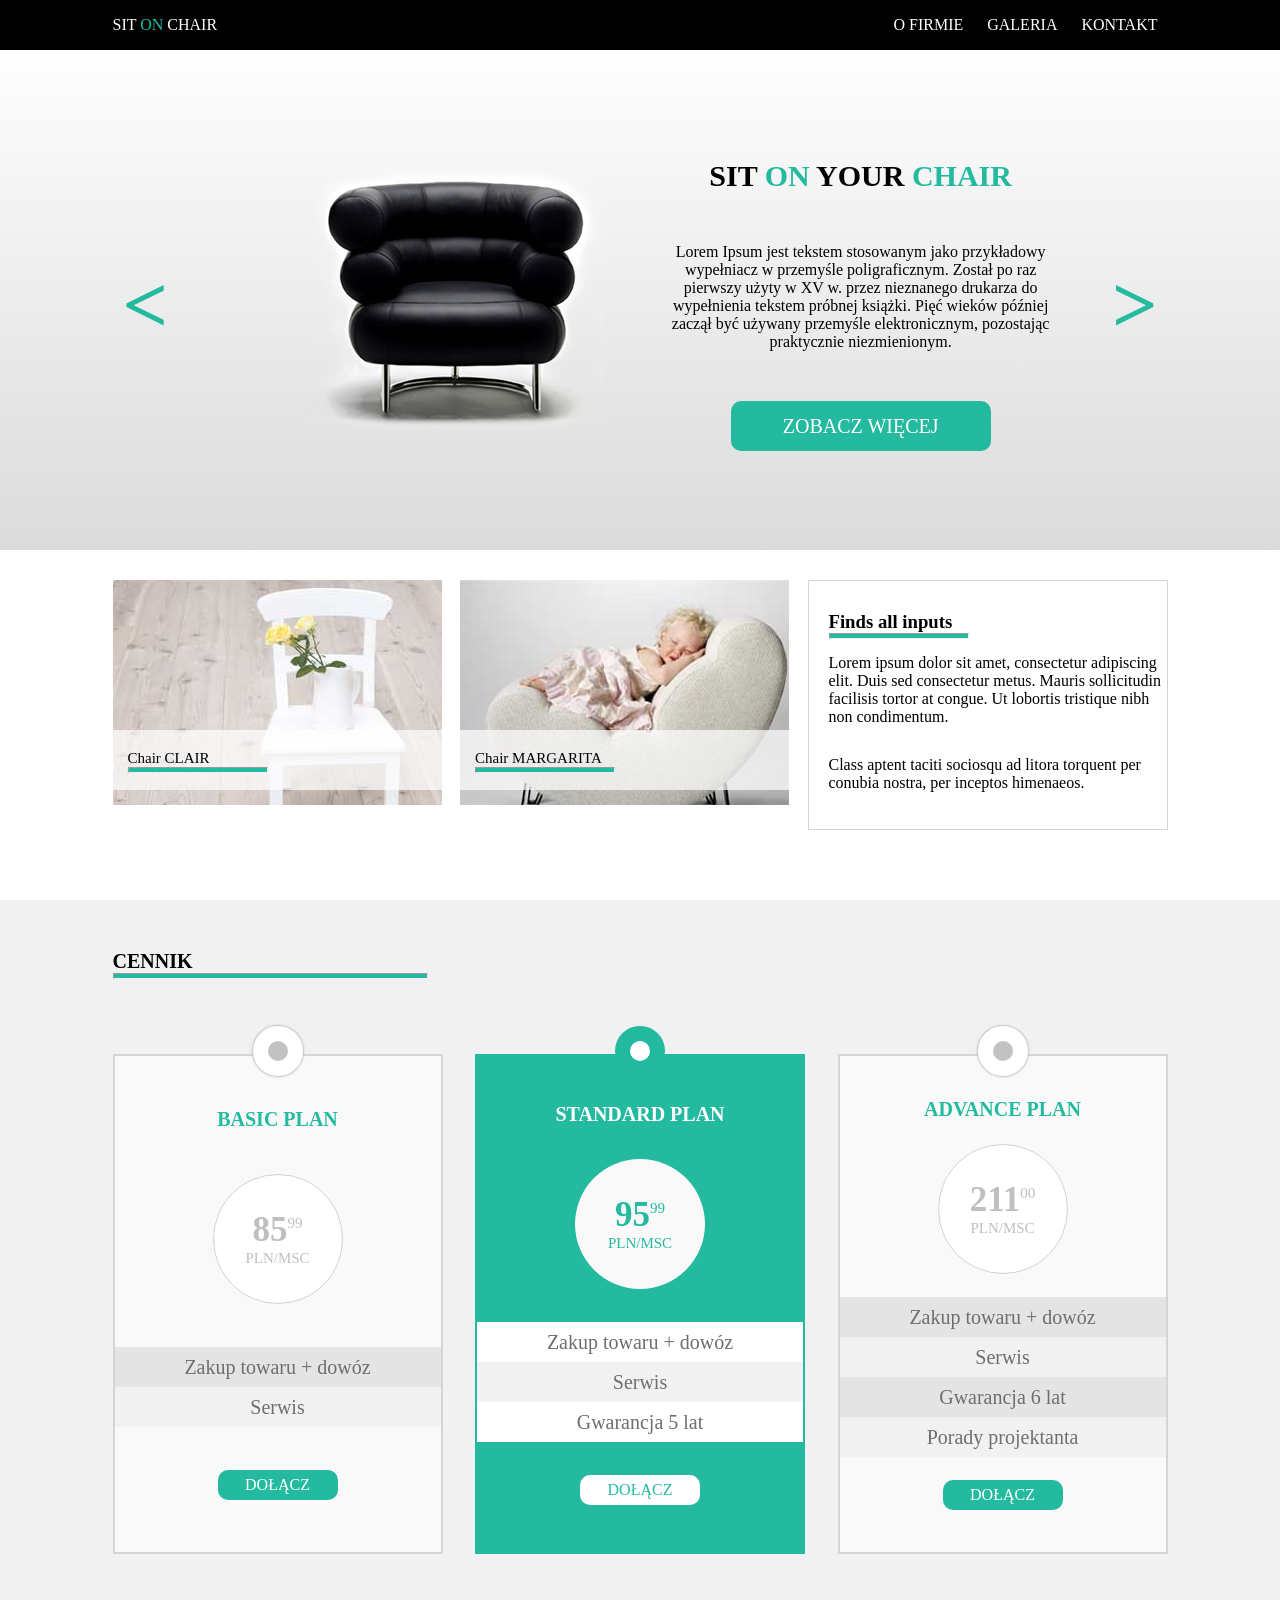
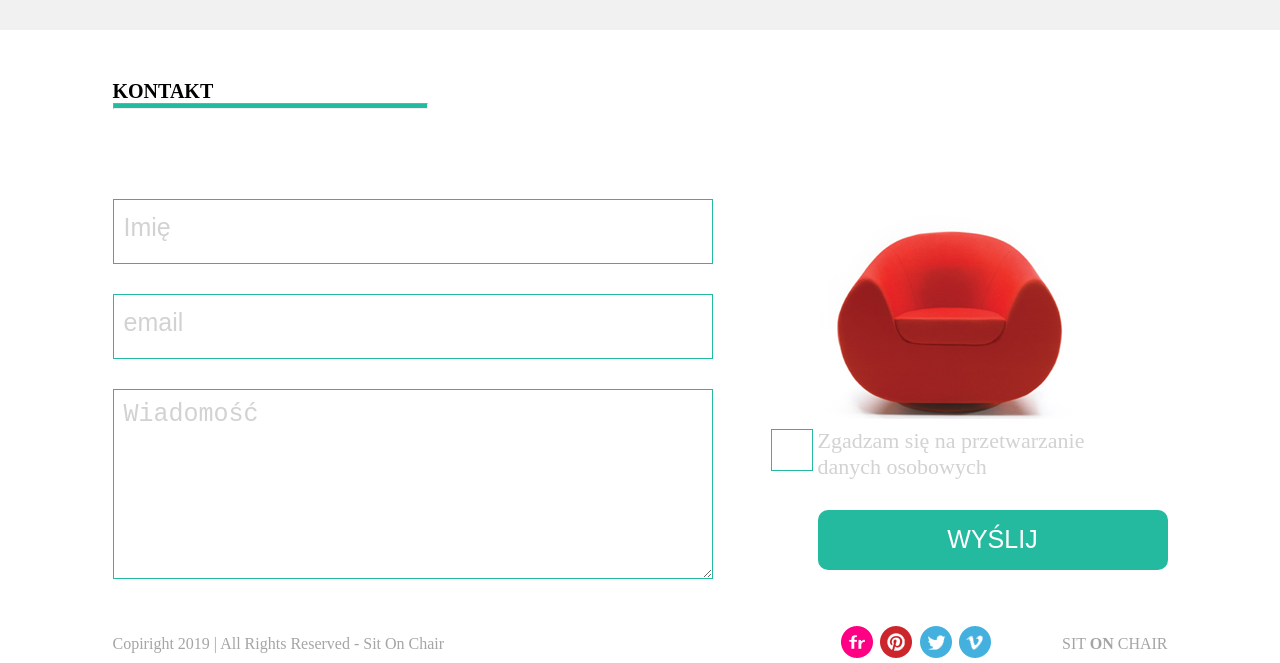
==== index.html @ 73645513 "Checkbox and footer" ====
<!DOCTYPE html>
<html lang="en">

<head>
    <meta charset="UTF-8">
    <title>Warsztaty</title>
    <link rel="stylesheet" href="css/style.css">
    <script src="js/script.js">

    </script>

</head>

<body>
<header>
    <div class="coutainer header">
        <p class="logo">Sit <span style='color:#24ba9f;'>on</span> chair
        <p>
            <nav>

                <ul class="navigation">
                    <li class="lidropdown">
                        <a href="#">O firmie</a>
                        <div class="dropdown">
                            <div class="triangle"></div>
                            <ul>
                                <li>
                                    <a href="#">Aktualności</a>
                                </li>
                                <li>
                                    <a href="#">Nasz team</a>
                                </li>
                                <li>
                                    <a href="#">Historia</a>
                                </li>
                            </ul>

                        </div>
                    </li>
                    <li>
                        <a href="#">Galeria</a>
                    </li>
                    <li>
                        <a href="#">Kontakt</a>
                    </li>
                </ul>
            </nav>

    </div>
</header>
<section class="galery">
    <div class="coutainer galeryinside">
        <div class="zipper">
            <a href="#">
                <</a></div>
        <div class="image">
            <img src="./images/black_chair.png" alt="chair">
        </div>
        <div class="information">
            <h2>Sit <span style='color:#24ba9f;'>on</span> your <span style='color:#24ba9f;'>chair</span></h2>
            <p>Lorem Ipsum jest tekstem stosowanym jako przykładowy wypełniacz w przemyśle poligraficznym. Został po raz
                pierwszy użyty w XV w. przez nieznanego drukarza do wypełnienia tekstem próbnej książki. Pięć wieków
                później zaczął być
                używany przemyśle elektronicznym, pozostając praktycznie niezmienionym. </p>
            <div class="button">
                <a href="#">Zobacz więcej</a>
            </div>

        </div>
        <div class="zipper">
            <a href="#">></a>
        </div>
    </div>
</section>
<section class="">
    <div class="coutainer about-chairs">
        <div class="type-of-chair">
            <img src="./images/box1_img.jpg" alt="Chair Clair">
            <div class="name-of-chair">
                Chair CLAIR
                <hr class="short-underline">
            </div>
        </div>
        <div class="type-of-chair">
            <img src="./images/box2_img.jpg" alt="Chair Margarita">
            <div class="name-of-chair">
                Chair MARGARITA
                <hr class="short-underline">
            </div>
        </div>
        <div class="chair-information">
            <h3>Finds all inputs</h3>
            <hr class="short-underline">
            <p>Lorem ipsum dolor sit amet, consectetur adipiscing elit.
                Duis sed consectetur metus. Mauris sollicitudin facilisis tortor at congue.
                Ut lobortis tristique nibh non condimentum. </p>
            <p>Class aptent taciti sociosqu ad litora torquent per conubia nostra, per inceptos himenaeos.</p>
        </div>
    </div>
</section>
<section class="price-list">
    <div class="coutainer price">
        <div class="title-of-countainer">
            <h3>Cennik</h3>
            <hr class="long-underline">
        </div>
        <div class="price-card-box">
            <div class="price-card">
                <h3 class="grey">Basic plan</h3>
                <div class="circle-with-price">
                    <p class="cost">85<sup>99</sup></p>
                    <p class="currency">pln/msc</p>
                </div>
                <div class="grey-lightgrey">

                    <p>Zakup towaru + dowóz</p>

                    <p>Serwis</p>

                </div>
                <div class="button-small">Dołącz</div>
            </div>

            <div class="price-card">
                <h3 class="white">Standard Plan</h3>
                <div class="circle-with-price even-circle">
                    <p class="cost">95<sup>99</sup></p>
                    <p class="currency"> pln/msc</p>
                </div>
                <div class="grey-white">

                    <p>Zakup towaru + dowóz</p>

                    <p>Serwis</p>

                    <p>Gwarancja 5 lat</p>

                </div>

                <div class="button-small white-button">Dołącz</div>
            </div>

            <div class="price-card">
                <h3 class="grey">Advance Plan</h3>
                <div class="circle-with-price">
                    <p class="cost">211<sup>00</sup></p>
                    <p class="currency"> pln/msc</p>
                </div>
                <div class="grey-lightgrey">

                    <p>Zakup towaru + dowóz</p>

                    <p>Serwis</p>

                    <p>Gwarancja 6 lat</p>

                    <p>Porady projektanta</p>

                </div>
                <div class="button-small">Dołącz</div>
            </div>

        </div>
    </div>

</section>
<section class="contact">
    <div class="coutainer">
        <div class="title-of-countainer">
            <h3>Kontakt</h3>
            <hr class="long-underline">
        </div>
        <div class="message">
            <form class="" action="index.html" method="post">
                <input type="text" name="name" placeholder="Imię">
                <input type="email" name="email" placeholder="email">
                <textarea name="message" rows="8" cols="50" placeholder="Wiadomość"></textarea>
            </form>

            <div class="data-processing">
                <img src="./images/red_chair.png" alt="red chair">
                <form class="rodo-checkbox" action="index.html" method="post">
                    <input type="checkbox" name="rodo" id="rodo">
                    <label for="rodo">
                        Zgadzam się na przetwarzanie danych osobowych

                    </label>
                </form>
                <button type="submit" name="send-button">Wyślij</button>
            </div>
        </div>

    </div>

</section>
<footer>
    <div class="coutainer footer">
        <p>Copiright 2019 | All Rights Reserved - Sit On Chair</p>
        <div class="footer-right">
            <div class="logos">
                <img src="./images/flickr.png" alt="flickr">
                <img src="./images/pinterest.png" alt="pinterest">
                <img src="./images/twitter.png" alt="twitter">
                <img src="./images/vimeo.png" alt="vimeo">
            </div>
            <p>SIT <b>ON</b> CHAIR</p>
        </div>
    </div>
</footer>


</body>

</html>
---- css/style.css ----
* {
    margin: 0;
    padding: 0;
    box-sizing: border-box;
}

header {
    width: 100%;
    background-color: black;
    height: 50px;
}

.header {
    height: 50px;
    display: flex;
    justify-content: space-between;
    align-items: center;
}

.coutainer {
    max-width: 1055px;
    margin: auto;
}

.logo {
    font-size: 1rem;
    text-transform: uppercase;
    color: white;
}

ul li {
    list-style: none;
    display: inline-block;
}

a {
    text-decoration: none;
    color: white;
    padding: 10px;
    font-size: 1rem;
}

a:hover {
    font-weight: bold;
}

nav a {
    text-transform: uppercase;
}

.dropdown a {
    text-transform: none;
    margin-bottom: 8px;
}

.lidropdown {
    position: relative;
    /* border: 1px solid red; */
}

.dropdown {
    height: 90px;
    width: 110px;
    background-color: black;
    position: absolute;
    right: -20px;
    top: 45px;
    /*display: flex;*/
    align-items: center;
    display: none;
}

/* .lidropdown a:hover+.dropdown {
    display: block;
    display: flex;
    align-items: center;
} */

.lidropdown li {
    margin: 5px;
}

.triangle {
    width: 0;
    height: 0;
    border-left: 7px solid transparent;
    border-right: 7px solid transparent;
    border-bottom: 12px solid black;
    position: absolute;
    top: -12px;
    right: 61px;
}

.galery {
    width: 100%;
    min-height: 500px;
    background: rgba(209, 209, 209, 1);
    background: -moz-linear-gradient(top, rgba(209, 209, 209, 1) 0%, rgba(254, 254, 254, 1) 0%, rgba(219, 219, 219, 1) 100%);
    background: -webkit-gradient(left top, left bottom, color-stop(0%, rgba(209, 209, 209, 1)), color-stop(0%, rgba(254, 254, 254, 1)), color-stop(100%, rgba(219, 219, 219, 1)));
    background: -webkit-linear-gradient(top, rgba(209, 209, 209, 1) 0%, rgba(254, 254, 254, 1) 0%, rgba(219, 219, 219, 1) 100%);
    background: -o-linear-gradient(top, rgba(209, 209, 209, 1) 0%, rgba(254, 254, 254, 1) 0%, rgba(219, 219, 219, 1) 100%);
    background: -ms-linear-gradient(top, rgba(209, 209, 209, 1) 0%, rgba(254, 254, 254, 1) 0%, rgba(219, 219, 219, 1) 100%);
    background: linear-gradient(to bottom, rgba(209, 209, 209, 1) 0%, rgba(254, 254, 254, 1) 0%, rgba(219, 219, 219, 1) 100%);
    filter: progid:DXImageTransform.Microsoft.gradient(startColorstr='#d1d1d1', endColorstr='#dbdbdb', GradientType=0);
}

.image {
    width: 400px;
    height: 350px;
    /* border: 1px solid red; */
}

.information {
    /* padding-top: 50px; */
    width: 400px;
    height: 350px;
    /* border:1px solid red; */
    box-sizing: border-box;
    text-align: center;
    display: flex;
    justify-content: center;
    align-items: center;
    flex-direction: column;
}

.zipper a {
    color: #24ba9f;
    text-decoration: none;
    font-size: 80px;
    font-weight: bold;
    text-align: center;
}

.button {
    height: 50px;
    width: 260px;
    background-color: #24ba9f;
    border-radius: 10px;
    display: flex;
    align-items: center;
    justify-content: center;
}

.button a {
    text-transform: uppercase;
    font-size: 20px;
    color: white;
    text-align: center;
}

.galeryinside {
    padding-top: 80px;
    display: flex;
    justify-content: space-between;
    align-items: center;
    box-sizing: border-box;
}

.information h2 {
    text-transform: uppercase;
    font-size: 30px;
}

.information h2, .information p {
    margin-bottom: 50px;
}

.information p {}

.about-chairs {
    height: 350px;
    display: flex;
    justify-content: space-between;
    align-items: flex-start;
    padding-top: 30px;
}

.type-of-chair {
    height: 230px;
    width: 330px;
    position: relative;
    font-size: 15px;
}

.chair-information {
    height: 250px;
    width: 360px;
    border: 1px solid lightgrey;
    padding: 30px 0 0 20px;
    box-sizing: border-box;
}

.name-of-chair {
    height: 60px;
    width: 330px;
    background-color: rgba(255, 255, 255, .7);
    position: absolute;
    bottom: 20px;
    right: 0;
    padding: 20px 0 30px 15px;
    box-sizing: border-box;
}

.short-underline {
    height: 6px;
    width: 140px;
    background-color: #24ba9f;
    margin-bottom: 15px;
}

.chair-information p:nth-of-type(2) {
    margin-top: 30px;
}

.price-list {
    width: 100%;
    height: 730px;
    background-color: #f1f1f1;
}

.title-of-countainer h3 {
    text-transform: uppercase;
    font-size: 20px;
    padding-top: 50px;
    box-sizing: border-box;
}

.long-underline {
    height: 6px;
    width: 315px;
    background-color: #24ba9f;
    margin-bottom: 75px;
}

.price-card-box {
    display: flex;
    justify-content: space-between;
    align-items: center;
}

.price-card {
    height: 500px;
    width: 330px;
    padding: 30px;
    border: 2px solid #d5d5d5;
    background-color: #f9f9f9;
    box-sizing: border-box;
    position: relative;
    display: flex;
    justify-content: space-around;
    align-items: center;
    flex-direction: column;
}

.price-card:nth-child(even) {
    border-color: #24ba9f;
    background-color: #24ba9f;
}

.price-card:nth-child(odd):before {
    content: "";
    height: 50px;
    width: 50px;
    border-radius: 50%;
    border: 15px solid white;
    background-color: #c2c2c2;
    box-sizing: border-box;
    display: inline-block;
    box-shadow: 0 0 2px 1px #c2c2c2;
    position: absolute;
    top: -30px;
    right: calc(50% - 25px);
}

.price-card:nth-child(even):before {
    content: "";
    height: 50px;
    width: 50px;
    border-radius: 50%;
    border: 15px solid #24ba9f;
    background-color: white;
    box-sizing: border-box;
    display: inline-block;
    /* box-shadow: 0 0 2px 1px #24ba9f; */
    position: absolute;
    top: -30px;
    right: calc(50% - 25px);
}

.grey {
    font-size: 20px;
    text-transform: uppercase;
    color: #24ba9f;
}

.white {
    font-size: 20px;
    text-transform: uppercase;
    color: white;
}

.circle-with-price {
    width: 130px;
    height: 130px;
    border: 1px solid #d2d2d2;
    border-radius: 50%;
    background: white;
    color: #bfbfbf;
    text-transform: uppercase;
    box-sizing: border-box;
    display: flex;
    justify-content: center;
    align-items: center;
    flex-direction: column;
}

.even-circle {
    border: none;
    color: #24ba9f;
    background: #f9f9f9;
}

.cost {
    font-size: 35px;
    font-weight: bold;
}

sup {
    font-weight: lighter;
    font-size: 15px;
}

.currency {
    font-size: 15px;
}

.grey-lightgrey, .grey-white {
    display: flex;
    justify-content: center;
    align-items: center;
    flex-direction: column;
}

.grey-white p, .grey-lightgrey p {
    height: 40px;
    width: 326px;
    line-height: 40px;
    text-align: center;
    font-size: 20px;
    color: #6e6e6e;
}

.grey-lightgrey p {
    background-color: #e4e4e4;
}

.grey-lightgrey p:nth-child(even) {
    background-color: #f1f1f1;
}

.grey-white {
    background-color: white;
}

.grey-white p:nth-child(even) {
    background-color: #f1f1f1;
}
.button-small{
    height: 30px;
    width: 120px;
    background-color: #24ba9f;
    border-radius: 10px;
    color: white;
    display: flex;
    justify-content: center;
    align-items: center;
    text-transform: uppercase;
}
.white-button{
    color:#24ba9f;
    background-color: white;
}
.message form{
    display:flex;
    justify-content: space-between;
    flex-direction: column;
    align-items: center;

}
.message input, textarea{
    width: 600px;
    height: 65px;
    border: 1px solid #24ba9f;
    margin: 15px 0;
    padding: 10px;
    box-sizing: border-box;
}
.message textarea{
    height: 190px;
}
.message{
    display: flex;
    justify-content: space-between;
    align-items: center;
}
::placeholder{
    font-size: 25px;
    color: #d2d2d2;
    margin-left: 10px;
}
.data-processing input{
    height: 40px;
    width: 40px;
    border-color: #24ba9f;
    display: none;
}
.data-processing form{
    width: 350px;
    display:flex;
    justify-content: space-between;
    flex-direction: row;
}
.data-processing label{
    width:280px;
    color: #d2d2d2;
    font-size: 22px;
    position: relative;
}
/*Tworzymy befora z nowym wygladem checkboxa , na razie przesuniete tło + transision na zmianę pozycji tła*/
.data-processing label::before{
    content: '';
    width: 40px;
    height: 40px;
    border: 1px solid #24ba9f;
    background: url("../images/form_ok.jpg") no-repeat;
    background-position:-50px;
    position: absolute;
    left: -47px;
    bottom: 9px;
    transition: background-position .2s ;
}
/* Kiedy zanznaczamy checkboxa ( label) działa transition i podmienia tło na nasz znaczek */
input[type="checkbox"]:checked + label::before {
    background-position: center;
}

.data-processing button{
    height: 60px;
    width: 350px;
    background-color: #24ba9f;
    border-radius: 10px;
    display: flex;
    align-items: center;
    justify-content: center;
    text-transform: uppercase;
    font-size: 25px;
    color: white;
    margin-top:30px;
    border:none;
}

.data-processing{
    box-sizing: border-box;
}
.data-processing img{
    margin-bottom:5px;
}
footer p{
    color: #a5a5a5;
}
.footer{
    display: flex;
    align-items: center;
    justify-content: space-between;
    flex-direction: row;
    padding-top: 30px;
}
.logos{
    margin-right: 70px;
}
.footer-right{
    display: flex;
    align-items: center;
    justify-content: flex-end;

}
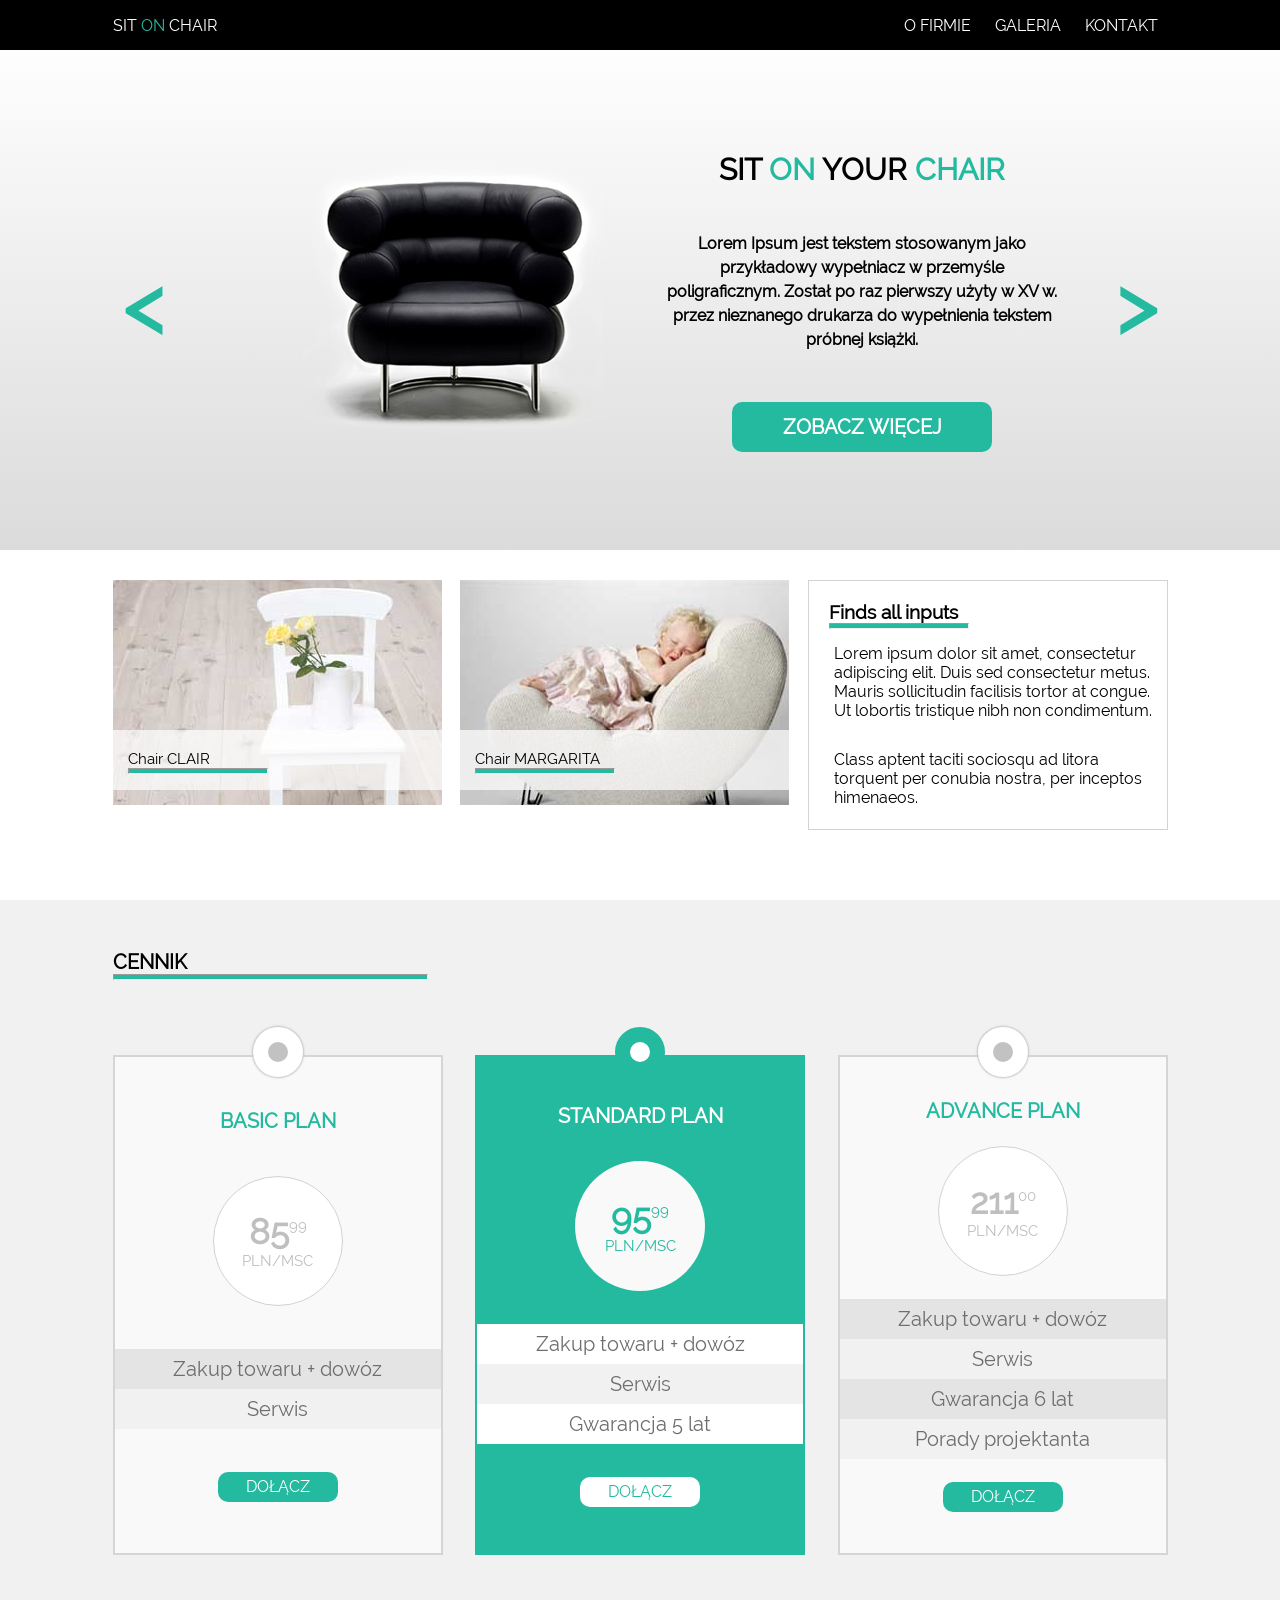
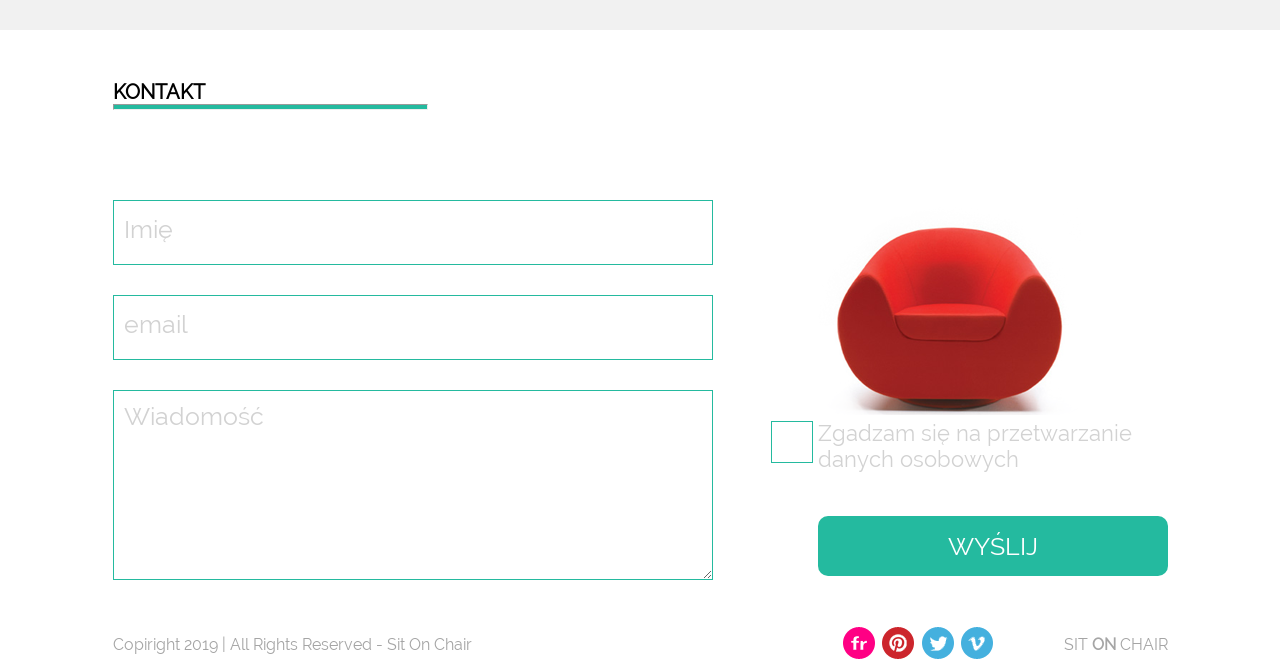
==== commit f26eec4c: "new fonts" ====
--- a/index.html
+++ b/index.html
@@ -59,9 +59,7 @@
         <div class="information">
             <h2>Sit <span style='color:#24ba9f;'>on</span> your <span style='color:#24ba9f;'>chair</span></h2>
             <p>Lorem Ipsum jest tekstem stosowanym jako przykładowy wypełniacz w przemyśle poligraficznym. Został po raz
-                pierwszy użyty w XV w. przez nieznanego drukarza do wypełnienia tekstem próbnej książki. Pięć wieków
-                później zaczął być
-                używany przemyśle elektronicznym, pozostając praktycznie niezmienionym. </p>
+                pierwszy użyty w XV w. przez nieznanego drukarza do wypełnienia tekstem próbnej książki. </p>
             <div class="button">
                 <a href="#">Zobacz więcej</a>
             </div>
--- a/css/style.css
+++ b/css/style.css
@@ -2,6 +2,31 @@
     margin: 0;
     padding: 0;
     box-sizing: border-box;
+    font-family: 'ralewayregular';
+}
+
+@font-face {
+    font-family: 'ralewayregular';
+    src: url('../fonts/raleway-regular.woff2') format('woff2'),
+    url('../fonts/raleway-regular.woff') format('woff');
+    font-weight: normal;
+    font-style: normal;
+}
+
+@font-face {
+    font-family: 'ralewaybold';
+    src: url('../fonts/raleway-bold.woff2') format('woff2'),
+    url('../fonts/raleway-bold.woff') format('woff');
+    font-weight: normal;
+    font-style: normal;
+}
+
+@font-face {
+    font-family: 'ralewaylight';
+    src: url('../fonts/raleway-light.woff2') format('woff2'),
+    url('../fonts/raleway-light.woff') format('woff');
+    font-weight: normal;
+    font-style: normal;
 }
 
 header {
@@ -19,7 +44,7 @@
 
 .coutainer {
     max-width: 1055px;
-    margin: auto;
+    margin: 0 auto;
 }
 
 .logo {
@@ -38,13 +63,6 @@
     color: white;
     padding: 10px;
     font-size: 1rem;
-}
-
-a:hover {
-    font-weight: bold;
-}
-
-nav a {
     text-transform: uppercase;
 }
 
@@ -55,7 +73,6 @@
 
 .lidropdown {
     position: relative;
-    /* border: 1px solid red; */
 }
 
 .dropdown {
@@ -63,21 +80,19 @@
     width: 110px;
     background-color: black;
     position: absolute;
-    right: -20px;
+    right: -10px;
     top: 45px;
-    /*display: flex;*/
     align-items: center;
     display: none;
 }
-
-/* .lidropdown a:hover+.dropdown {
-    display: block;
-    display: flex;
-    align-items: center;
-} */
 
 .lidropdown li {
     margin: 5px;
+}
+
+.visible {
+    display: flex;
+    align-items: center;
 }
 
 .triangle {
@@ -88,7 +103,7 @@
     border-bottom: 12px solid black;
     position: absolute;
     top: -12px;
-    right: 61px;
+    right: 48px;
 }
 
 .galery {
@@ -96,7 +111,7 @@
     min-height: 500px;
     background: rgba(209, 209, 209, 1);
     background: -moz-linear-gradient(top, rgba(209, 209, 209, 1) 0%, rgba(254, 254, 254, 1) 0%, rgba(219, 219, 219, 1) 100%);
-    background: -webkit-gradient(left top, left bottom, color-stop(0%, rgba(209, 209, 209, 1)), color-stop(0%, rgba(254, 254, 254, 1)), color-stop(100%, rgba(219, 219, 219, 1)));
+    /*background: -webkit-gradient(left top, left bottom, color-stop(0%, rgba(209, 209, 209, 1)), color-stop(0%, rgba(254, 254, 254, 1)), color-stop(100%, rgba(219, 219, 219, 1)));*/
     background: -webkit-linear-gradient(top, rgba(209, 209, 209, 1) 0%, rgba(254, 254, 254, 1) 0%, rgba(219, 219, 219, 1) 100%);
     background: -o-linear-gradient(top, rgba(209, 209, 209, 1) 0%, rgba(254, 254, 254, 1) 0%, rgba(219, 219, 219, 1) 100%);
     background: -ms-linear-gradient(top, rgba(209, 209, 209, 1) 0%, rgba(254, 254, 254, 1) 0%, rgba(219, 219, 219, 1) 100%);
@@ -107,20 +122,19 @@
 .image {
     width: 400px;
     height: 350px;
-    /* border: 1px solid red; */
 }
 
 .information {
-    /* padding-top: 50px; */
     width: 400px;
     height: 350px;
-    /* border:1px solid red; */
     box-sizing: border-box;
     text-align: center;
     display: flex;
     justify-content: center;
     align-items: center;
     flex-direction: column;
+    line-height: 1.5em;
+    font-weight: bold;
 }
 
 .zipper a {
@@ -159,13 +173,12 @@
 .information h2 {
     text-transform: uppercase;
     font-size: 30px;
+    font-weight: bold;
 }
 
 .information h2, .information p {
     margin-bottom: 50px;
 }
-
-.information p {}
 
 .about-chairs {
     height: 350px;
@@ -186,7 +199,7 @@
     height: 250px;
     width: 360px;
     border: 1px solid lightgrey;
-    padding: 30px 0 0 20px;
+    padding: 20px 0 0 20px;
     box-sizing: border-box;
 }
 
@@ -210,6 +223,13 @@
 
 .chair-information p:nth-of-type(2) {
     margin-top: 30px;
+    margin-left: 5px;
+    margin-right: 5px;
+}
+
+.chair-information p:nth-of-type(1) {
+    margin-left: 5px;
+    margin-right: 5px;
 }
 
 .price-list {
@@ -281,7 +301,6 @@
     background-color: white;
     box-sizing: border-box;
     display: inline-block;
-    /* box-shadow: 0 0 2px 1px #24ba9f; */
     position: absolute;
     top: -30px;
     right: calc(50% - 25px);
@@ -365,7 +384,8 @@
 .grey-white p:nth-child(even) {
     background-color: #f1f1f1;
 }
-.button-small{
+
+.button-small {
     height: 30px;
     width: 120px;
     background-color: #24ba9f;
@@ -376,18 +396,21 @@
     align-items: center;
     text-transform: uppercase;
 }
-.white-button{
-    color:#24ba9f;
+
+.white-button {
+    color: #24ba9f;
     background-color: white;
 }
-.message form{
-    display:flex;
+
+.message form {
+    display: flex;
     justify-content: space-between;
     flex-direction: column;
     align-items: center;
 
 }
-.message input, textarea{
+
+.message input, textarea {
     width: 600px;
     height: 65px;
     border: 1px solid #24ba9f;
@@ -395,56 +418,64 @@
     padding: 10px;
     box-sizing: border-box;
 }
-.message textarea{
+
+.message textarea {
     height: 190px;
 }
-.message{
-    display: flex;
-    justify-content: space-between;
-    align-items: center;
-}
-::placeholder{
+
+.message {
+    display: flex;
+    justify-content: space-between;
+    align-items: center;
+}
+
+::placeholder {
     font-size: 25px;
     color: #d2d2d2;
     margin-left: 10px;
 }
-.data-processing input{
+
+.data-processing input {
     height: 40px;
     width: 40px;
     border-color: #24ba9f;
     display: none;
 }
-.data-processing form{
+
+.data-processing form {
     width: 350px;
-    display:flex;
+    display: flex;
     justify-content: space-between;
     flex-direction: row;
 }
-.data-processing label{
-    width:280px;
+
+.data-processing label {
+    width: 350px;
     color: #d2d2d2;
     font-size: 22px;
     position: relative;
 }
+
 /*Tworzymy befora z nowym wygladem checkboxa , na razie przesuniete tło + transision na zmianę pozycji tła*/
-.data-processing label::before{
+.data-processing label::before {
     content: '';
     width: 40px;
     height: 40px;
     border: 1px solid #24ba9f;
     background: url("../images/form_ok.jpg") no-repeat;
-    background-position:-50px;
+    background-position: -50px;
     position: absolute;
     left: -47px;
     bottom: 9px;
-    transition: background-position .2s ;
-}
+    transition: background-position .2s;
+}
+
 /* Kiedy zanznaczamy checkboxa ( label) działa transition i podmienia tło na nasz znaczek */
 input[type="checkbox"]:checked + label::before {
     background-position: center;
 }
 
-.data-processing button{
+.data-processing button {
     height: 60px;
     width: 350px;
     background-color: #24ba9f;
@@ -455,30 +486,39 @@
     text-transform: uppercase;
     font-size: 25px;
     color: white;
-    margin-top:30px;
-    border:none;
-}
-
-.data-processing{
-    box-sizing: border-box;
-}
-.data-processing img{
-    margin-bottom:5px;
-}
-footer p{
+    margin-top: 44px;
+    border: none;
+}
+
+.data-processing {
+    box-sizing: border-box;
+    display: flex;
+    justify-content: space-between;
+    flex-direction: column;
+}
+
+.data-processing img {
+    margin-bottom: 5px;
+    align-self: baseline;
+}
+
+footer p {
     color: #a5a5a5;
 }
-.footer{
+
+.footer {
     display: flex;
     align-items: center;
     justify-content: space-between;
     flex-direction: row;
     padding-top: 30px;
 }
-.logos{
+
+.logos {
     margin-right: 70px;
 }
-.footer-right{
+
+.footer-right {
     display: flex;
     align-items: center;
     justify-content: flex-end;
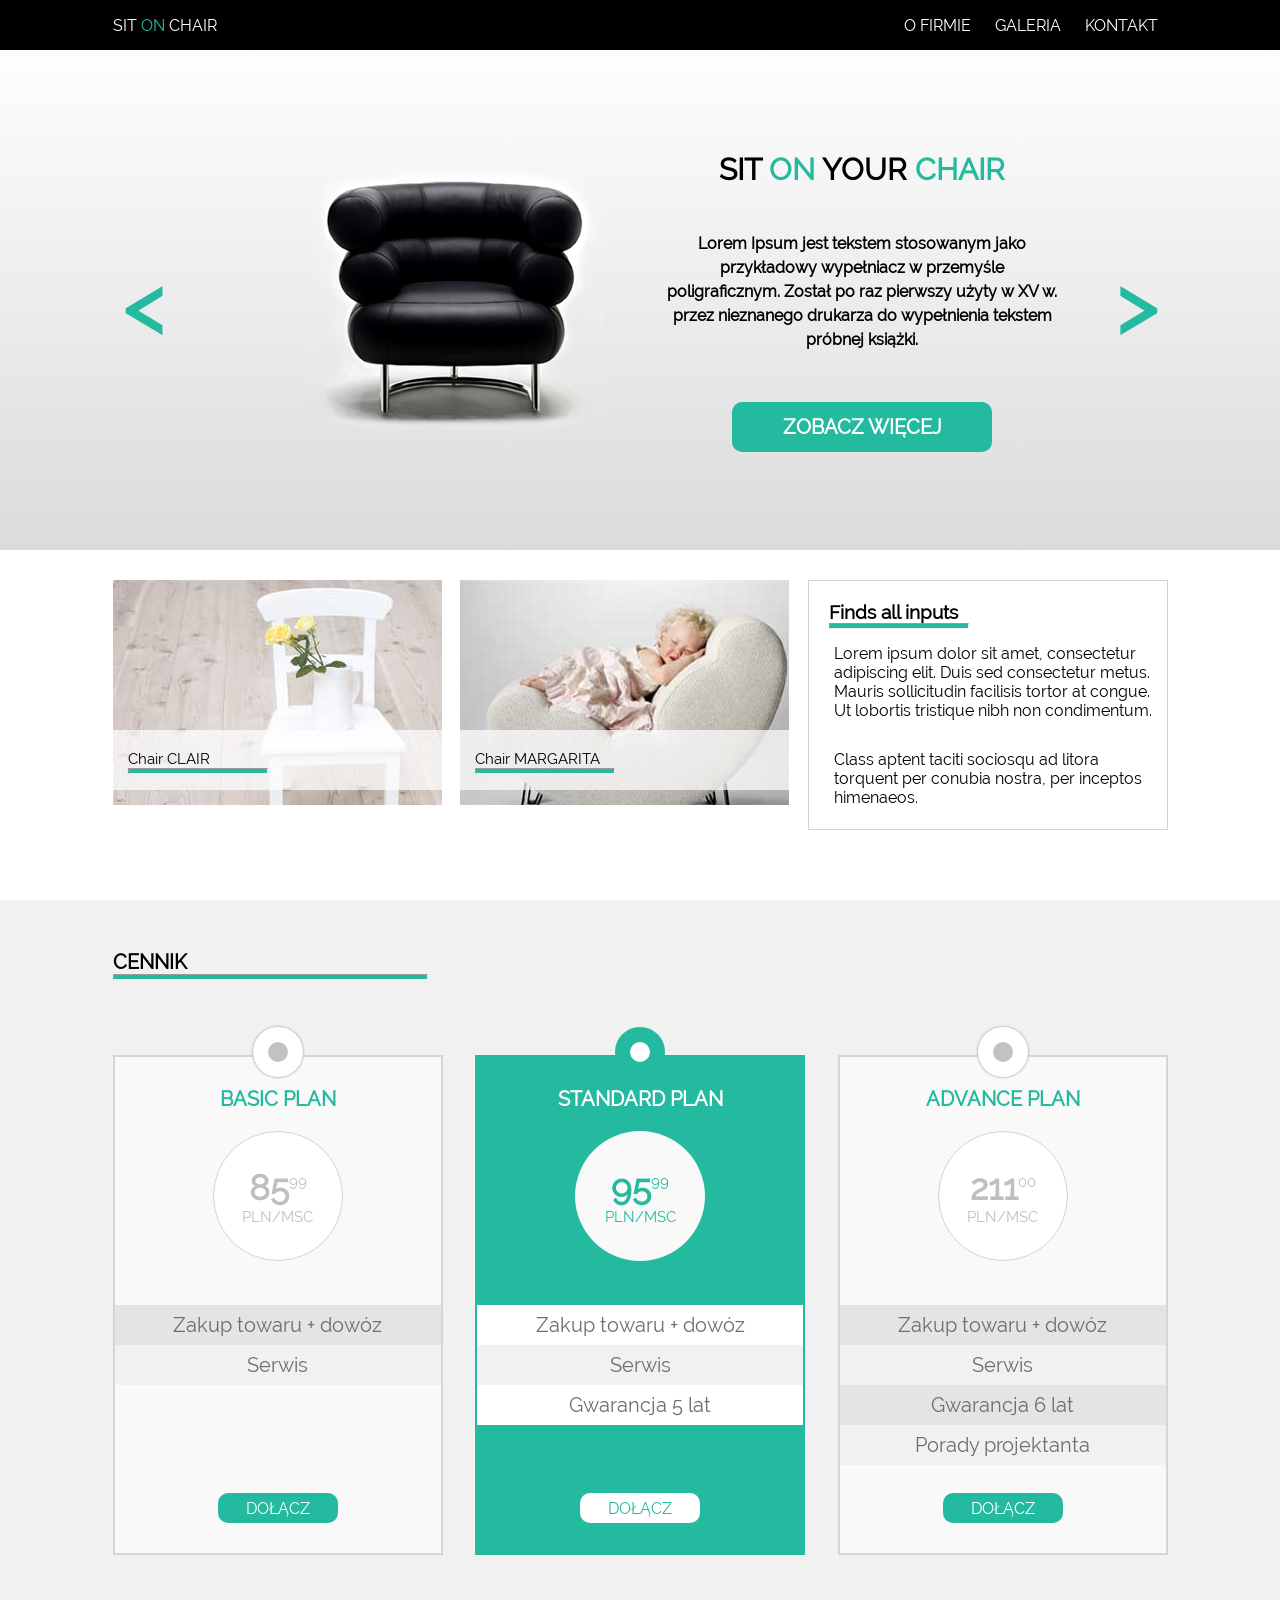
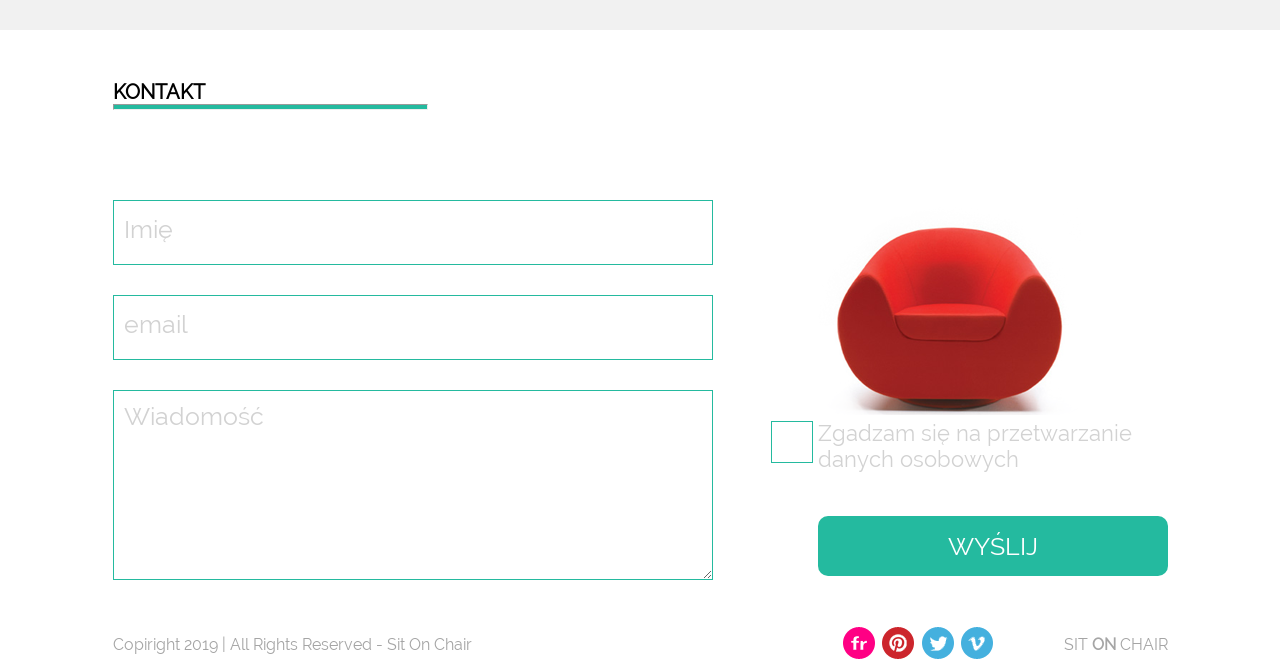
==== commit 1959571c: "section whit price - aligning items" ====
--- a/index.html
+++ b/index.html
@@ -104,63 +104,76 @@
         </div>
         <div class="price-card-box">
             <div class="price-card">
-                <h3 class="grey">Basic plan</h3>
-                <div class="circle-with-price">
-                    <p class="cost">85<sup>99</sup></p>
-                    <p class="currency">pln/msc</p>
-                </div>
-                <div class="grey-lightgrey">
-
-                    <p>Zakup towaru + dowóz</p>
-
-                    <p>Serwis</p>
-
-                </div>
-                <div class="button-small">Dołącz</div>
+                <div class="price-card-up">
+                    <h3 class="grey">Basic plan</h3>
+                    <div class="circle-with-price">
+                        <p class="cost">85<sup>99</sup></p>
+                        <p class="currency">pln/msc</p>
+                    </div>
+                </div>
+                <div class="price-card-down">
+                    <div class="grey-lightgrey">
+
+                        <p>Zakup towaru + dowóz</p>
+
+                        <p>Serwis</p>
+
+                    </div>
+                    <div class="button-small">Dołącz</div>
+                </div>
+
             </div>
 
             <div class="price-card">
-                <h3 class="white">Standard Plan</h3>
-                <div class="circle-with-price even-circle">
-                    <p class="cost">95<sup>99</sup></p>
-                    <p class="currency"> pln/msc</p>
-                </div>
-                <div class="grey-white">
-
-                    <p>Zakup towaru + dowóz</p>
-
-                    <p>Serwis</p>
-
-                    <p>Gwarancja 5 lat</p>
-
-                </div>
-
-                <div class="button-small white-button">Dołącz</div>
-            </div>
+                <div class="price-card-up">
+                    <h3 class="white">Standard Plan</h3>
+                    <div class="circle-with-price even-circle">
+                        <p class="cost">95<sup>99</sup></p>
+                        <p class="currency"> pln/msc</p>
+                    </div>
+                </div>
+                <div class="price-card-down">
+                    <div class="grey-white">
+
+                        <p>Zakup towaru + dowóz</p>
+
+                        <p>Serwis</p>
+
+                        <p>Gwarancja 5 lat</p>
+
+                    </div>
+
+                    <div class="button-small white-button">Dołącz</div>
+                </div>
+            </div>
+
 
             <div class="price-card">
-                <h3 class="grey">Advance Plan</h3>
-                <div class="circle-with-price">
-                    <p class="cost">211<sup>00</sup></p>
-                    <p class="currency"> pln/msc</p>
-                </div>
-                <div class="grey-lightgrey">
-
-                    <p>Zakup towaru + dowóz</p>
-
-                    <p>Serwis</p>
-
-                    <p>Gwarancja 6 lat</p>
-
-                    <p>Porady projektanta</p>
-
-                </div>
-                <div class="button-small">Dołącz</div>
-            </div>
-
-        </div>
-    </div>
-
+                <div class="price-card-up">
+                    <h3 class="grey">Advance Plan</h3>
+                    <div class="circle-with-price">
+                        <p class="cost">211<sup>00</sup></p>
+                        <p class="currency"> pln/msc</p>
+                    </div>
+                </div>
+                <div class="price-card-down">
+                    <div class="grey-lightgrey">
+
+                        <p>Zakup towaru + dowóz</p>
+
+                        <p>Serwis</p>
+
+                        <p>Gwarancja 6 lat</p>
+
+                        <p>Porady projektanta</p>
+
+                    </div>
+                    <div class="button-small">Dołącz</div>
+                </div>
+
+            </div>
+        </div>
+    </div>
 </section>
 <section class="contact">
     <div class="coutainer">
--- a/css/style.css
+++ b/css/style.css
@@ -267,9 +267,24 @@
     box-sizing: border-box;
     position: relative;
     display: flex;
-    justify-content: space-around;
-    align-items: center;
-    flex-direction: column;
+    justify-content: space-between;
+    align-items: center;
+    flex-direction: column;
+}
+
+.price-card-up {
+    display: flex;
+    flex-direction: column;
+    justify-content: space-between;
+    align-items: center;
+}
+
+.price-card-down {
+    display: flex;
+    flex-direction: column;
+    justify-content: space-between;
+    align-items: center;
+    height: 50%;
 }
 
 .price-card:nth-child(even) {
@@ -310,12 +325,15 @@
     font-size: 20px;
     text-transform: uppercase;
     color: #24ba9f;
+    margin-bottom: 20px;
+
 }
 
 .white {
     font-size: 20px;
     text-transform: uppercase;
     color: white;
+    margin-bottom: 20px;
 }
 
 .circle-with-price {
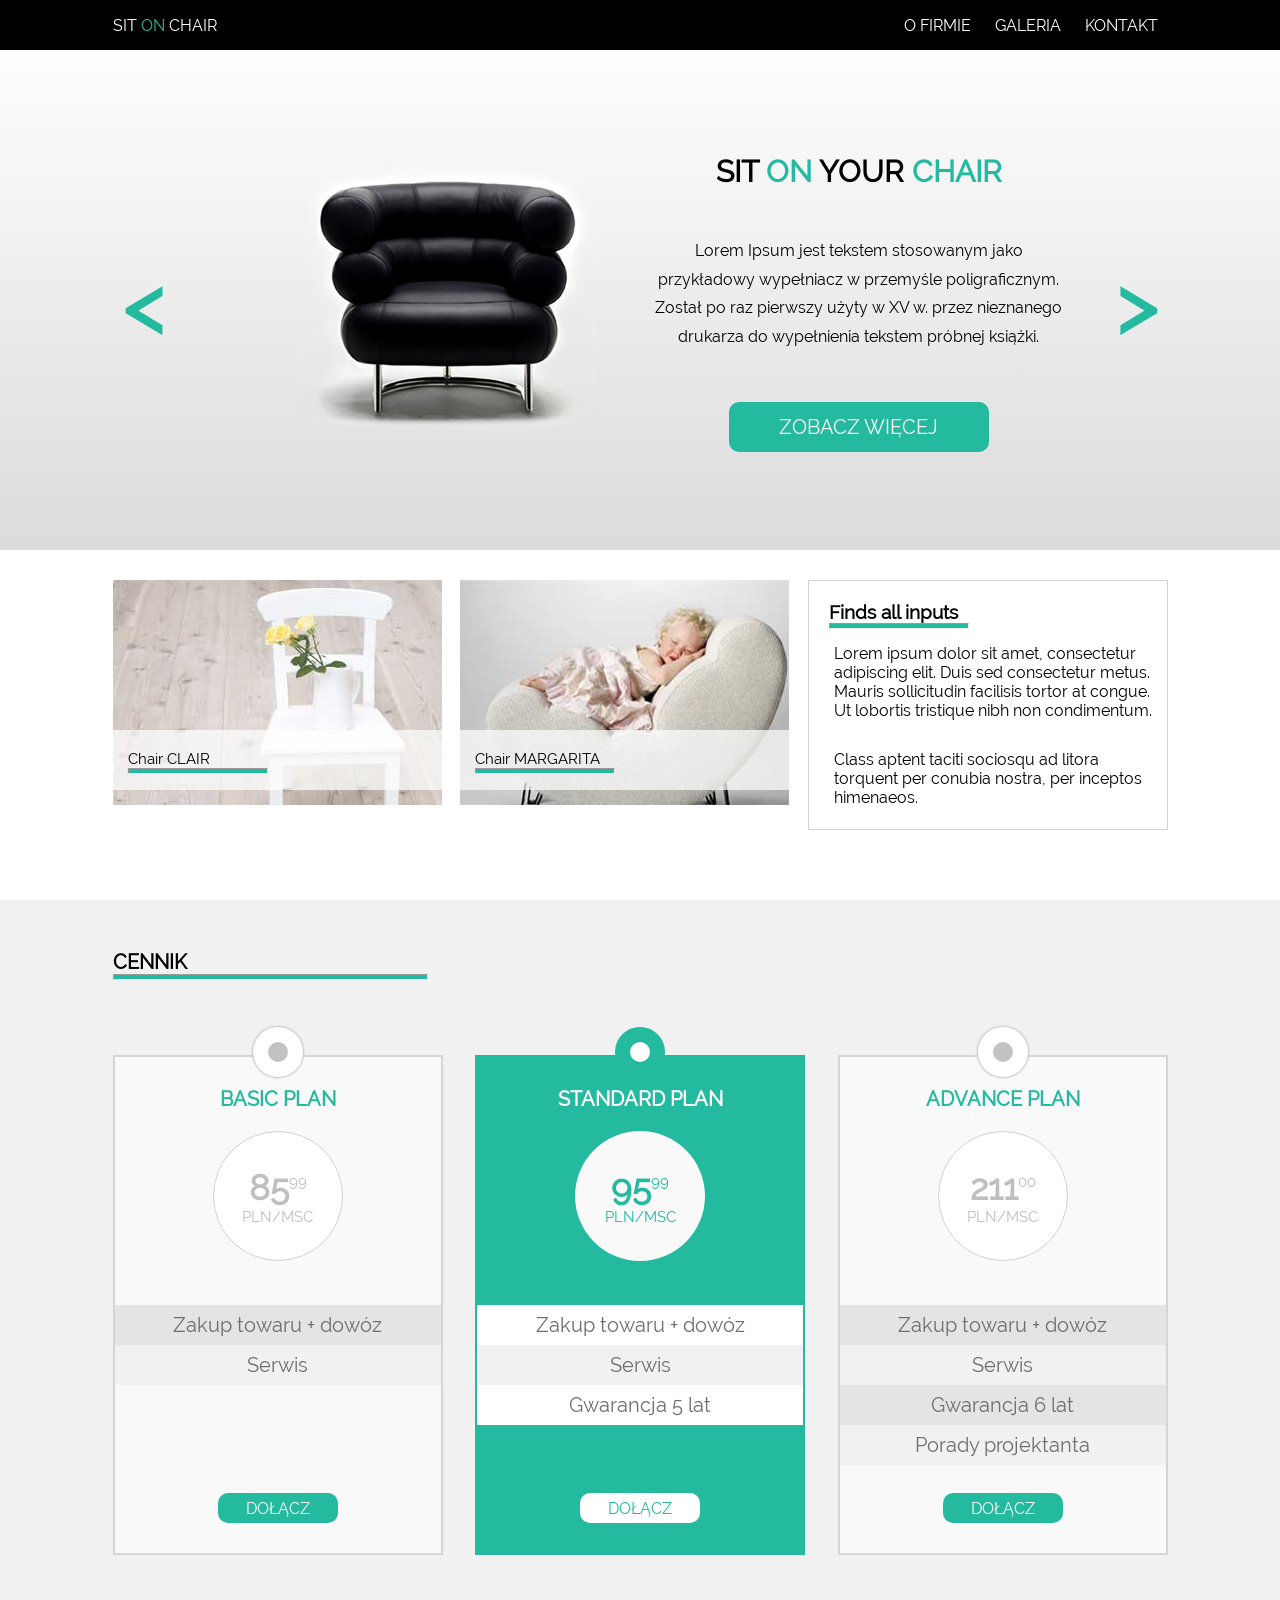
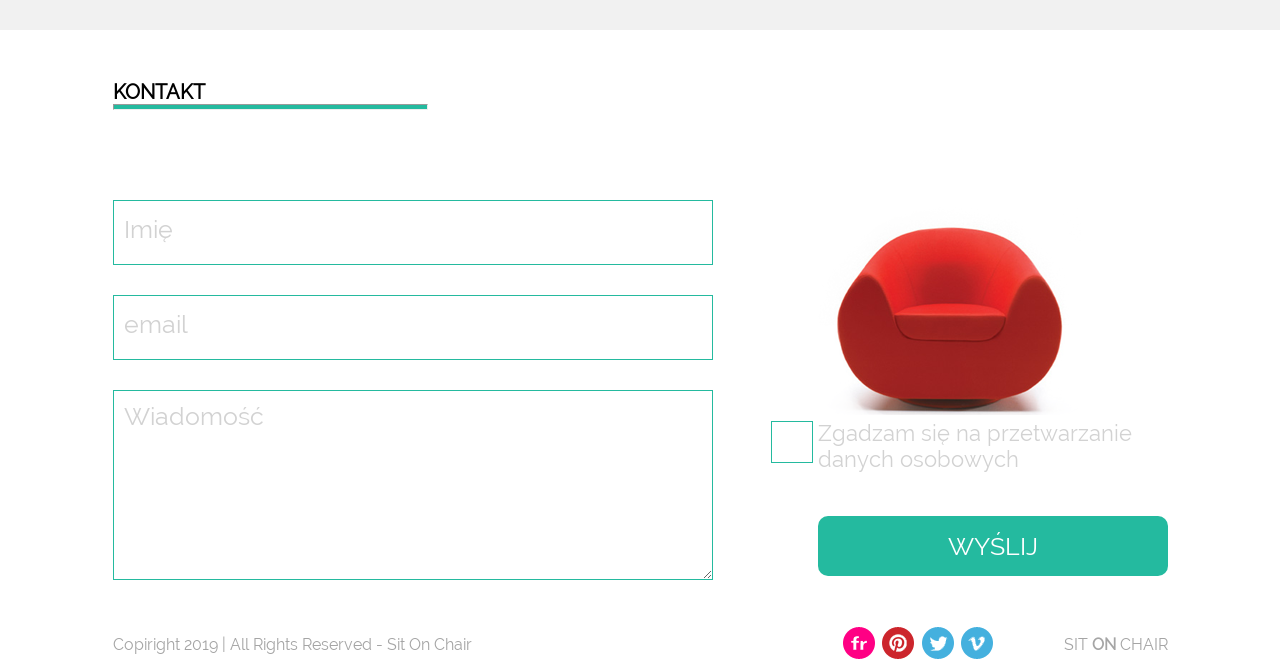
==== commit 7b4bcf36: "update" ====
--- a/index.html
+++ b/index.html
@@ -14,7 +14,7 @@
 <body>
 <header>
     <div class="coutainer header">
-        <p class="logo">Sit <span style='color:#24ba9f;'>on</span> chair
+        <p class="logo">Sit <span class="logo-color">on</span> chair
         <p>
             <nav>
 
@@ -57,7 +57,7 @@
             <img src="./images/black_chair.png" alt="chair">
         </div>
         <div class="information">
-            <h2>Sit <span style='color:#24ba9f;'>on</span> your <span style='color:#24ba9f;'>chair</span></h2>
+            <h2>Sit <span class="logo-color">on</span> your <span class="logo-color">chair</span></h2>
             <p>Lorem Ipsum jest tekstem stosowanym jako przykładowy wypełniacz w przemyśle poligraficznym. Został po raz
                 pierwszy użyty w XV w. przez nieznanego drukarza do wypełnienia tekstem próbnej książki. </p>
             <div class="button">
--- a/css/style.css
+++ b/css/style.css
@@ -35,6 +35,7 @@
     height: 50px;
 }
 
+
 .header {
     height: 50px;
     display: flex;
@@ -51,6 +52,9 @@
     font-size: 1rem;
     text-transform: uppercase;
     color: white;
+}
+.logo-color{
+    color:#24ba9f;
 }
 
 ul li {
@@ -125,7 +129,7 @@
 }
 
 .information {
-    width: 400px;
+    width: 420px;
     height: 350px;
     box-sizing: border-box;
     text-align: center;
@@ -133,8 +137,8 @@
     justify-content: center;
     align-items: center;
     flex-direction: column;
-    line-height: 1.5em;
-    font-weight: bold;
+    line-height: 1.8em;
+    font-family: 'ralewaylight';
 }
 
 .zipper a {
@@ -485,7 +489,7 @@
     position: absolute;
     left: -47px;
     bottom: 9px;
-    transition: background-position .2s;
+    transition: background-position .1s;
 }
 
 /* Kiedy zanznaczamy checkboxa ( label) działa transition i podmienia tło na nasz znaczek */
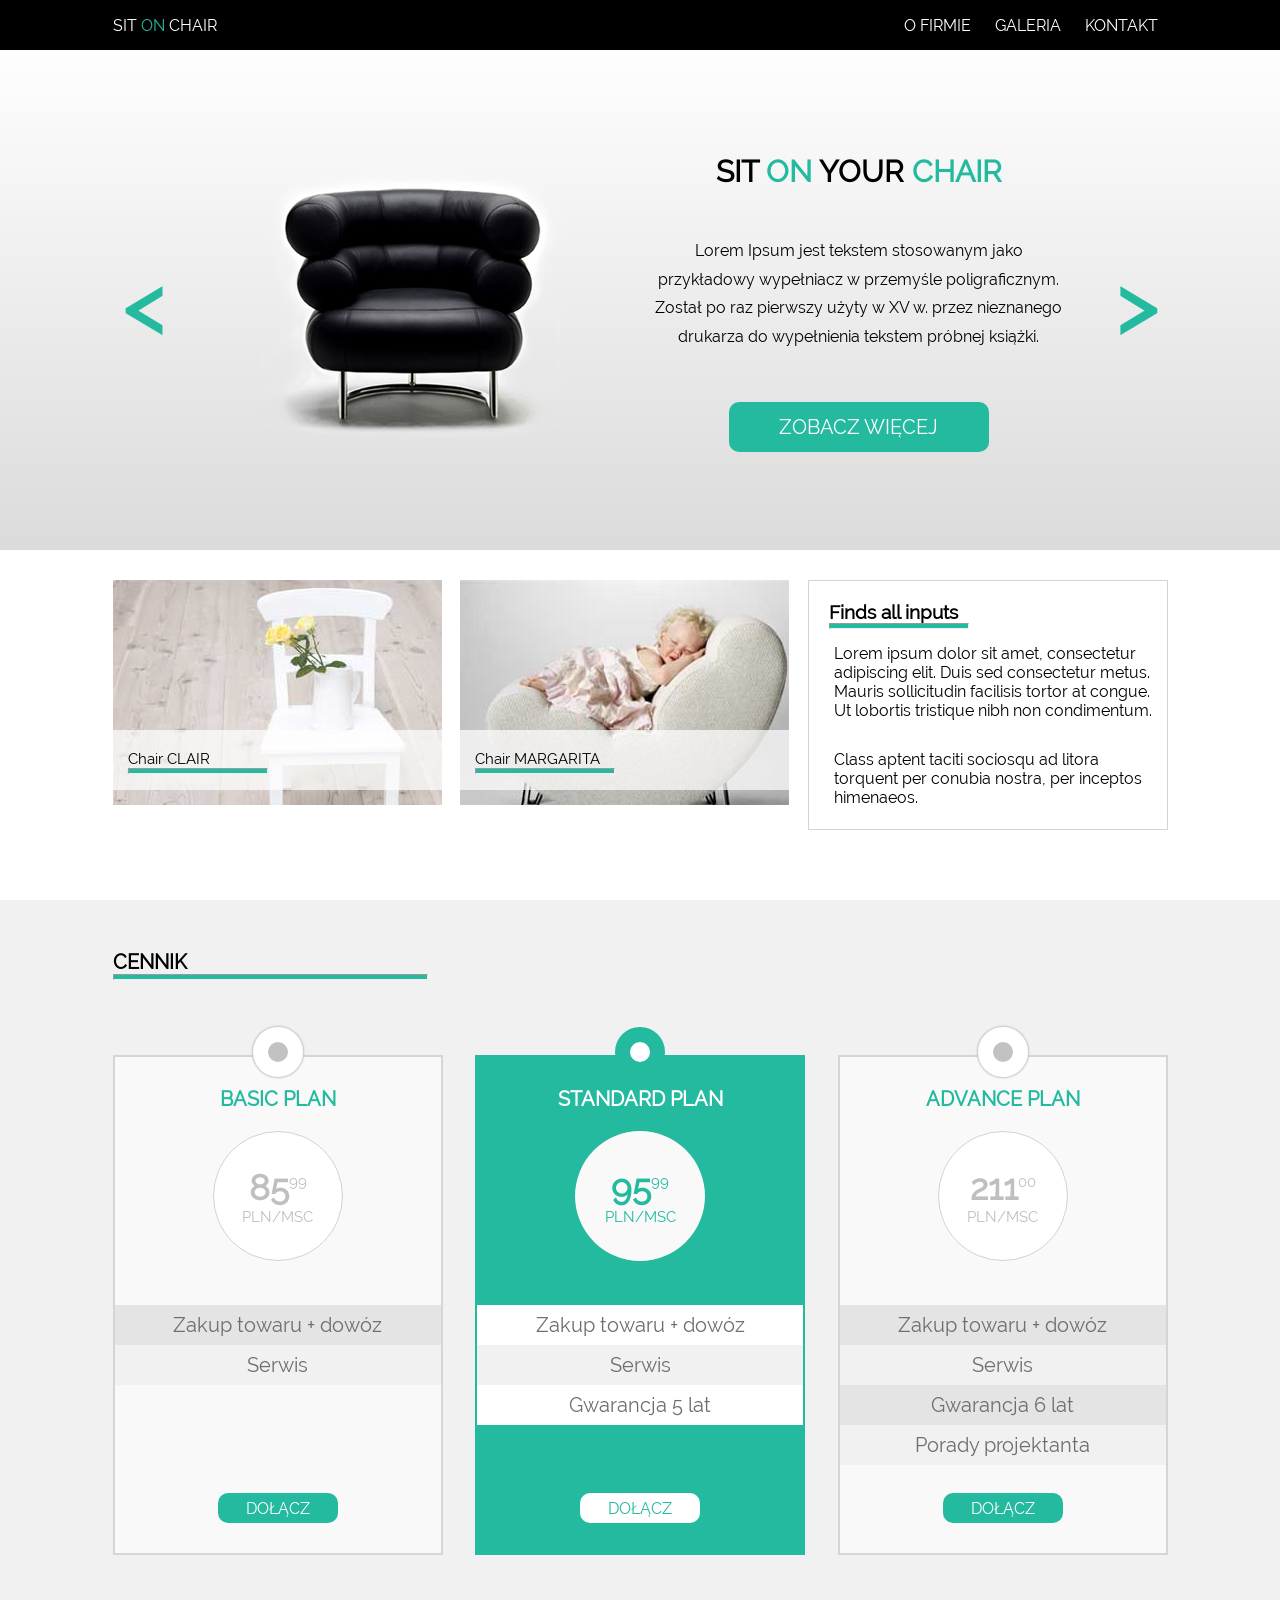
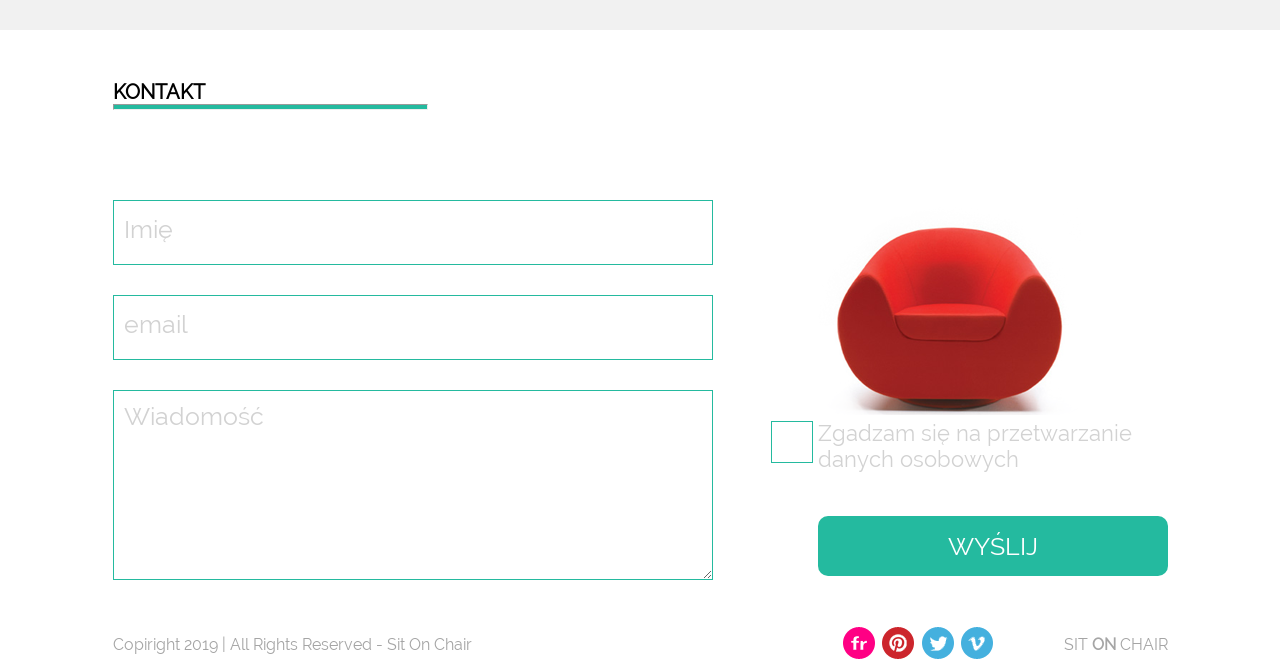
==== commit a1e30a3d: "slajder" ====
--- a/index.html
+++ b/index.html
@@ -23,18 +23,9 @@
                         <a href="#">O firmie</a>
                         <div class="dropdown">
                             <div class="triangle"></div>
-                            <ul>
-                                <li>
                                     <a href="#">Aktualności</a>
-                                </li>
-                                <li>
                                     <a href="#">Nasz team</a>
-                                </li>
-                                <li>
                                     <a href="#">Historia</a>
-                                </li>
-                            </ul>
-
                         </div>
                     </li>
                     <li>
@@ -51,10 +42,12 @@
 <section class="galery">
     <div class="coutainer galeryinside">
         <div class="zipper">
-            <a href="#">
+            <a href="#" class="right">
                 <</a></div>
         <div class="image">
             <img src="./images/black_chair.png" alt="chair">
+            <img src="./images/orange_chair.png" alt="chair">
+            <img src="./images/red_chair.png" alt="chair">
         </div>
         <div class="information">
             <h2>Sit <span class="logo-color">on</span> your <span class="logo-color">chair</span></h2>
@@ -66,7 +59,7 @@
 
         </div>
         <div class="zipper">
-            <a href="#">></a>
+            <a href="#" class="left">></a>
         </div>
     </div>
 </section>
--- a/css/style.css
+++ b/css/style.css
@@ -53,8 +53,9 @@
     text-transform: uppercase;
     color: white;
 }
-.logo-color{
-    color:#24ba9f;
+
+.logo-color {
+    color: #24ba9f;
 }
 
 ul li {
@@ -72,7 +73,10 @@
 
 .dropdown a {
     text-transform: none;
-    margin-bottom: 8px;
+    margin-bottom: 5px;
+    display: inline-block;
+    padding: 2px;
+    font-size: 0.8rem;
 }
 
 .lidropdown {
@@ -87,16 +91,14 @@
     right: -10px;
     top: 45px;
     align-items: center;
+    justify-content: center;
+    flex-direction: column;
     display: none;
 }
 
-.lidropdown li {
-    margin: 5px;
-}
-
 .visible {
     display: flex;
-    align-items: center;
+
 }
 
 .triangle {
@@ -126,6 +128,17 @@
 .image {
     width: 400px;
     height: 350px;
+    display: flex;
+    justify-content: center;
+    align-items: center;
+}
+
+.image img {
+    display: none;
+}
+
+.image .visible {
+    display: inline-block;
 }
 
 .information {
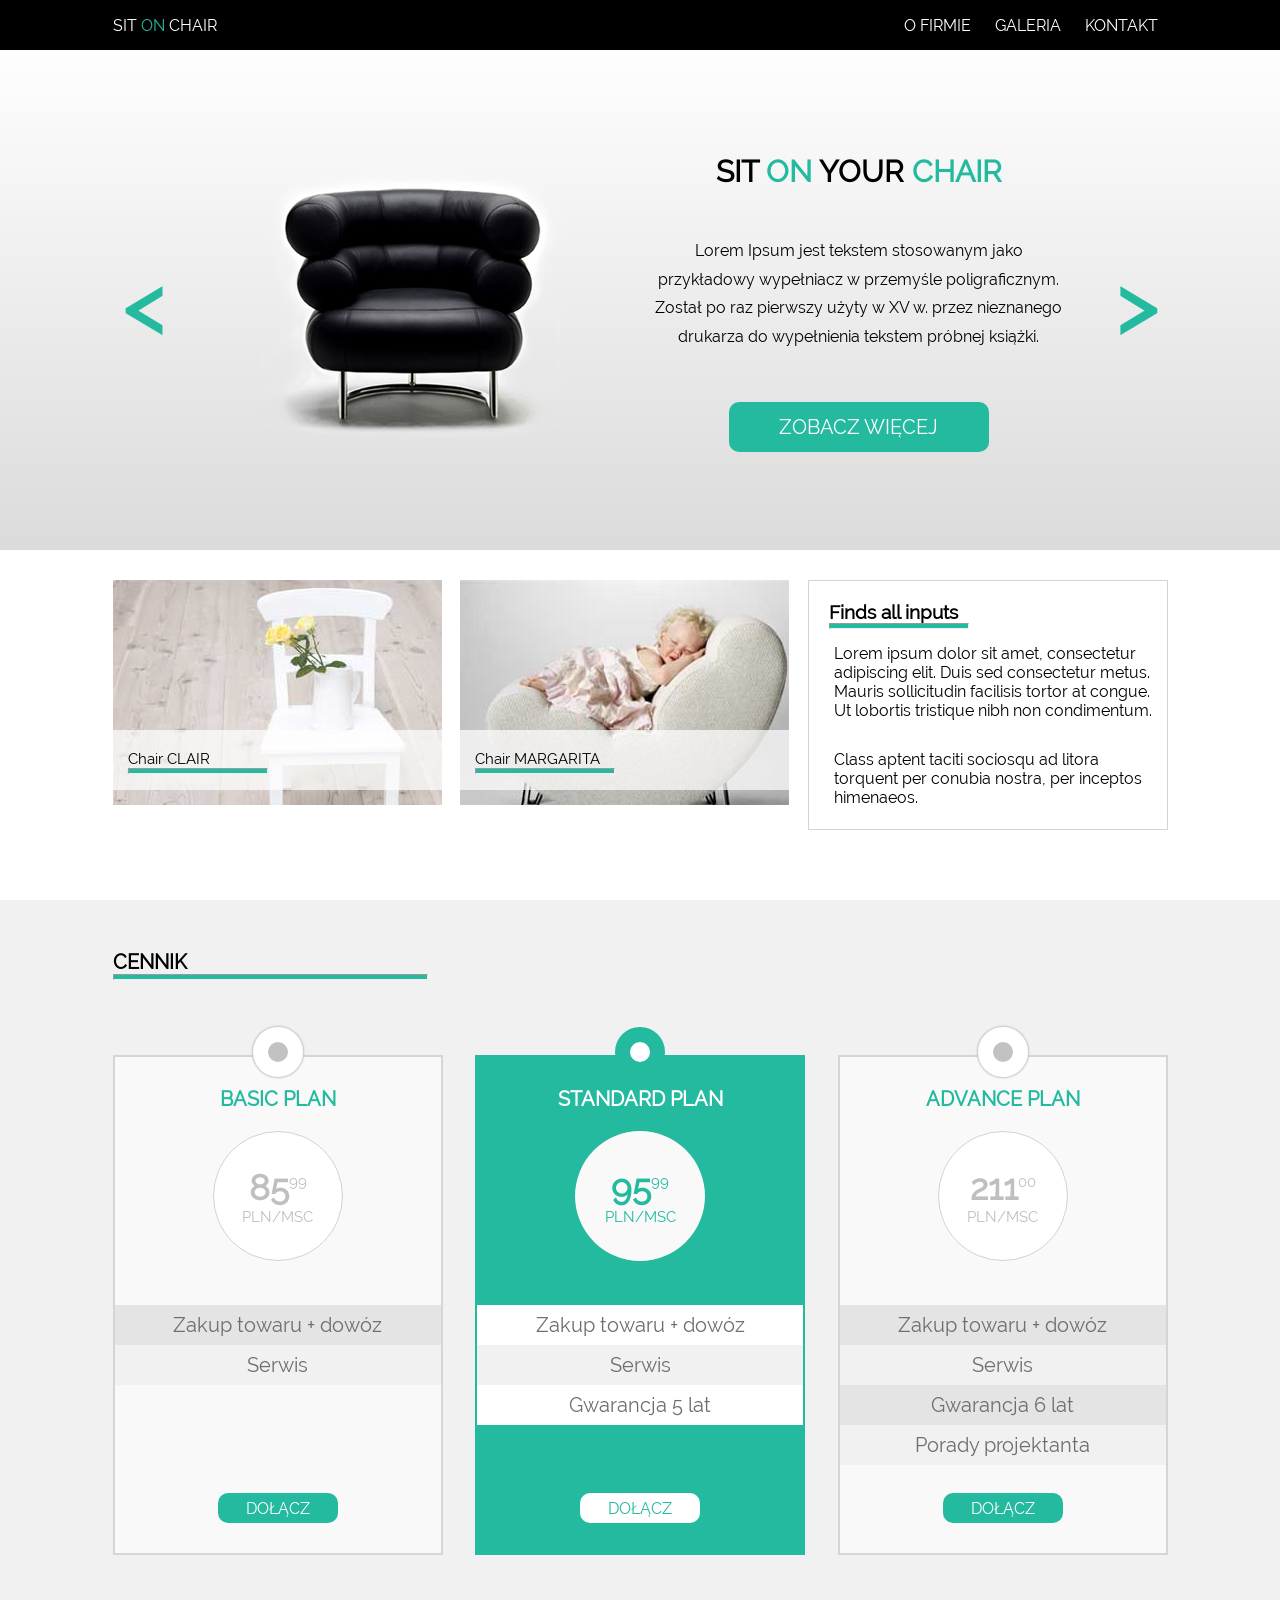
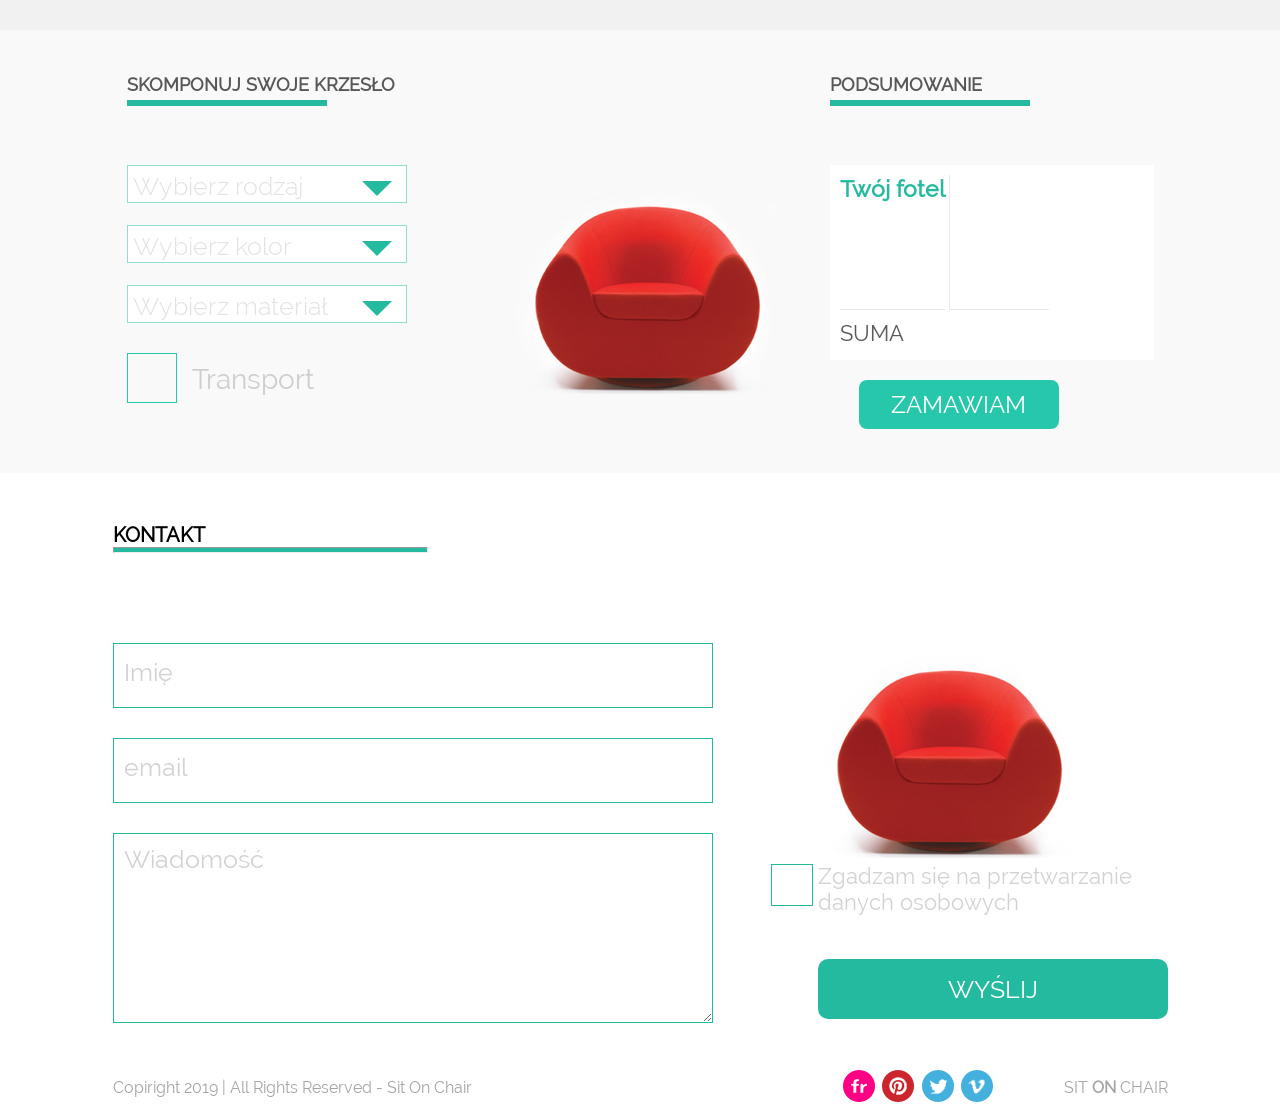
==== commit e0a7964d: "Calculator" ====
--- a/index.html
+++ b/index.html
@@ -8,7 +8,9 @@
     <script src="js/script.js">
 
     </script>
-
+    <script src="js/calculator.js">
+
+    </script>
 </head>
 
 <body>
@@ -168,6 +170,82 @@
         </div>
     </div>
 </section>
+<!--Kalkulator-->
+<section class="application ">
+    <div class=" coutainer calc">
+        <section class="choice_part inline">
+            <div>
+                <h3>SKOMPONUJ SWOJE KRZESŁO</h3>
+                <span class="green_bell"></span>
+            </div>
+
+            <div class="form">
+                <div class="drop_down_list">
+                    <span class="list_label">Wybierz rodzaj</span>
+                    <span class="list_arrow"></span>
+                    <ul class="list_panel">
+                        <li data-price="200">Clair</li>
+                        <li data-price="250">Margarita</li>
+                        <li data-price="180">Selena</li>
+                    </ul>
+                </div>
+                <div class="drop_down_list">
+                    <span class="list_label">Wybierz kolor</span>
+                    <span class="list_arrow"></span>
+                    <ul class="list_panel">
+                        <li data-price="50">Czerwony</li>
+                        <li data-price="0">Czarny</li>
+                        <li data-price="50">Pomarańczowy</li>
+                    </ul>
+                </div>
+                <div class="drop_down_list">
+                    <span class="list_label">Wybierz materiał</span>
+                    <span class="list_arrow"></span>
+                    <ul class="list_panel">
+                        <li data-price="0">Tkanina</li>
+                        <li data-price="100">Skóra</li>
+                    </ul>
+                </div>
+                <div class="checkbox check-box">
+                    <input type="checkbox" id="transport" data-price="20">
+                    <label for="transport">Transport</label>
+                </div>
+                <!--<div class="checkbox"></div>-->
+                <!--<span class="list_label inline_text">Transport</span>-->
+            </div>
+        </section>
+
+        <section class="image_part inline">
+            <img src="images/red_chair.png">
+        </section>
+
+        <section class="summary_part inline">
+            <div class="align_right">
+                <h3>PODSUMOWANIE</h3>
+                <span class="green_bell"></span>
+            </div>
+
+            <div class="summary_panel">
+                <div class="panel_left">
+                    <h4 class="title">Twój fotel</h4>
+                    <span class="color"></span>
+                    <span class="pattern"></span>
+                    <span class="transport"></span>
+                </div>
+                <div class="panel_right">
+                    <h4 class="title value"></h4>
+                    <span class="color value"></span>
+                    <span class="pattern value"></span>
+                    <span class="transport value"></span>
+                </div>
+                <div class="sum_label">SUMA</div>
+                <div class="sum"><strong></strong></div>
+            </div>
+            <a href="" class="green_button">Zamawiam</a>
+        </section>
+    </div>
+</section>
+<!-- koniec kalkulatora-->
 <section class="contact">
     <div class="coutainer">
         <div class="title-of-countainer">
--- a/css/style.css
+++ b/css/style.css
@@ -559,3 +559,244 @@
     justify-content: flex-end;
 
 }
+/*kalkulator css*/
+.calc{
+    display: flex;
+    justify-content: space-between;
+}
+.application {
+    background-color: #f9f9f9;
+    padding:30px 0;
+}
+.application h3 {
+    color: #575757;
+    font-size: 18px;
+}
+
+.application header.align_right{
+    text-align: right;
+}
+
+
+.inline {
+    display:inline-block;
+    width:400px;
+    padding:14px;
+    vertical-align: top;
+}
+
+
+.form {
+    margin-top:50px;
+}
+.drop_down_list {
+    border:1px solid #8de0d2;
+    width: 280px;
+    height:38px;
+    background-color: white;
+    margin-top:22px;
+    padding: 5px 5px;
+    position: relative;
+}
+
+.list_label {
+    font-size: 25px;
+    color: #e2e2e2;
+    font-family: 'ralewaylight', Arial, Tahoma, sans-serif;
+}
+
+
+.checkbox {
+    position: relative;
+    padding: 30px 30px 30px 0;
+}
+.checkbox input {
+    display: block;
+    opacity: 0;
+    height: 48px;
+    position: absolute;
+    width: 48px;
+    cursor: pointer;
+}
+
+.checkbox label {
+    display: block;
+    padding-left: 65px;
+    position: relative;
+    font-size: 28px;
+    color: #cecece;
+    line-height: 120%;
+    padding-top: 10px;
+    cursor: pointer;
+}
+
+.checkbox label::before, .checkbox label::after {
+    border: 1px solid #27c7ab;
+    content: "";
+    display: block;
+    left: 0;
+    height: 48px;
+    position: absolute;
+    width: 48px;
+    top: 0;
+}
+.checkbox label::after {
+    background: url("data:image/svg+xml;charset=US-ASCII,%3Csvg%20xmlns%3D%22http%3A//www.w3.org/2000/svg%22%20xmlns%3Axlink%3D%22http%3A//www.w3.org/1999/xlink%22%20preserveAspectRatio%3D%22xMidYMid%22%20width%3D%2233.875%22%20height%3D%2233%22%20viewBox%3D%220%200%2033.875%2033%22%3E%0A%20%20%3Cpath%20d%3D%22M9.470%2C15.209%20L14.061%2C24.104%20C14.061%2C24.104%2021.522%2C6.026%2033.287%2C-0.000%20C33.000%2C4.304%2031.852%2C8.035%2033.861%2C12.626%20C28.696%2C13.774%2018.078%2C26.687%2014.635%2C33.000%20C9.756%2C26.974%204.017%2C22.382%20-0.000%2C20.948%20L9.470%2C15.209%20Z%22%20fill%3D%22%2327c7ab%22/%3E%0A%3C/svg%3E%0A") no-repeat center;
+    border: 0;
+    display: none;
+}
+
+.checkbox input:checked + label::after {
+    display: block;
+}
+
+
+.active {
+    background: url('../images/form_ok.jpg');
+    width: 48px;
+    height: 40px;
+
+}
+.inline_text {
+    display: inline-block;
+    width: 228px;
+    vertical-align: top;
+    margin-top: 30px;
+    margin-left: 15px;
+    color: #aeaeae;
+}
+.image_part img{
+    margin-top: 110px;
+    margin-left: 38px;
+}
+
+
+.application .green_bell {
+    background-color: #24baa0;
+    width: 200px;
+    height: 6px;
+    display: inline-block;
+    margin: 5px 0 5px 0;
+}
+
+.summary_panel {
+    background-color: white;
+    width:100%;
+    height:195px;
+    padding:10px;
+    margin-top: 50px;
+
+}
+
+.application .green_button {
+    background-color: #27c7ab;
+    color: white;
+    text-align:center;
+    text-transform: uppercase;
+    width: 200px;
+    padding: 10px 30px;
+    font-size: 24px;
+    display: inline-block;
+    font-family: 'ralewayregular', Arial, Tahoma, sans-serif;
+    margin-top: 20px;
+    margin-left: 29px;
+    border-radius: 8px;
+    text-decoration: none;
+}
+.panel_left {
+    display: inline-block;
+    /*width: 185px; */
+    vertical-align: top;
+    padding-bottom:10px;
+    border-bottom:1px solid #e7e7e7;
+    height: 135px;
+}
+
+.panel_right {
+    display: inline-block;
+    width: 100px;
+    border-left:1px solid #e7e7e7;
+    text-align: right;
+    vertical-align: top;
+    padding-bottom:10px;
+    border-bottom:1px solid #e7e7e7;
+    height: 135px;
+}
+
+.panel_left h4 , .panel_right h4{
+    color: #24baa0;
+    font-size: 23px;
+}
+
+.panel_left span{
+    margin-top:10px;
+    font-size: 22px;
+    color: #5b5a5a;
+    display: block;
+}
+
+.panel_right span {
+    display: block;
+    font-size: 22px;
+    color: #24baa0;
+    margin-top:10px;
+}
+.sum_label{
+    display: inline-block;
+    width: 185px;
+    margin-top: 10px;
+    font-size: 22px;
+    color: #5b5a5a;
+}
+
+.sum {
+    display: inline-block;
+    width: 100px;
+    text-align: right;
+    margin-top: 10px;
+    font-size: 22px;
+    color: #24baa0;
+}
+
+.list_arrow {
+    width: 0;
+    height: 0;
+    border-left: 15px solid transparent;
+    border-right: 15px solid transparent;
+    border-top: 15px solid #24baa0;
+    display:block;
+    position: absolute;
+    right: 14px;
+    top:15px;
+    cursor: pointer;
+}
+
+.list_panel {
+    background-color: white;
+    border: 1px solid #ccc;
+    width: 288px;
+    padding-left: 15px;
+    padding-bottom: 10px;
+    list-style: none;
+    margin: 0;
+    left: 0px;
+    z-index: 2;
+    position: absolute;
+    top: 54px;
+    display:none;
+}
+.show{
+    display:flex;
+    flex-direction: column;
+    justify-content:center;
+    align-items: flex-start;
+}
+.list_panel li {
+    margin-top:10px;
+    cursor: pointer;
+    color: #585858;
+}
+
+.title {
+    height: 30px;
+}
